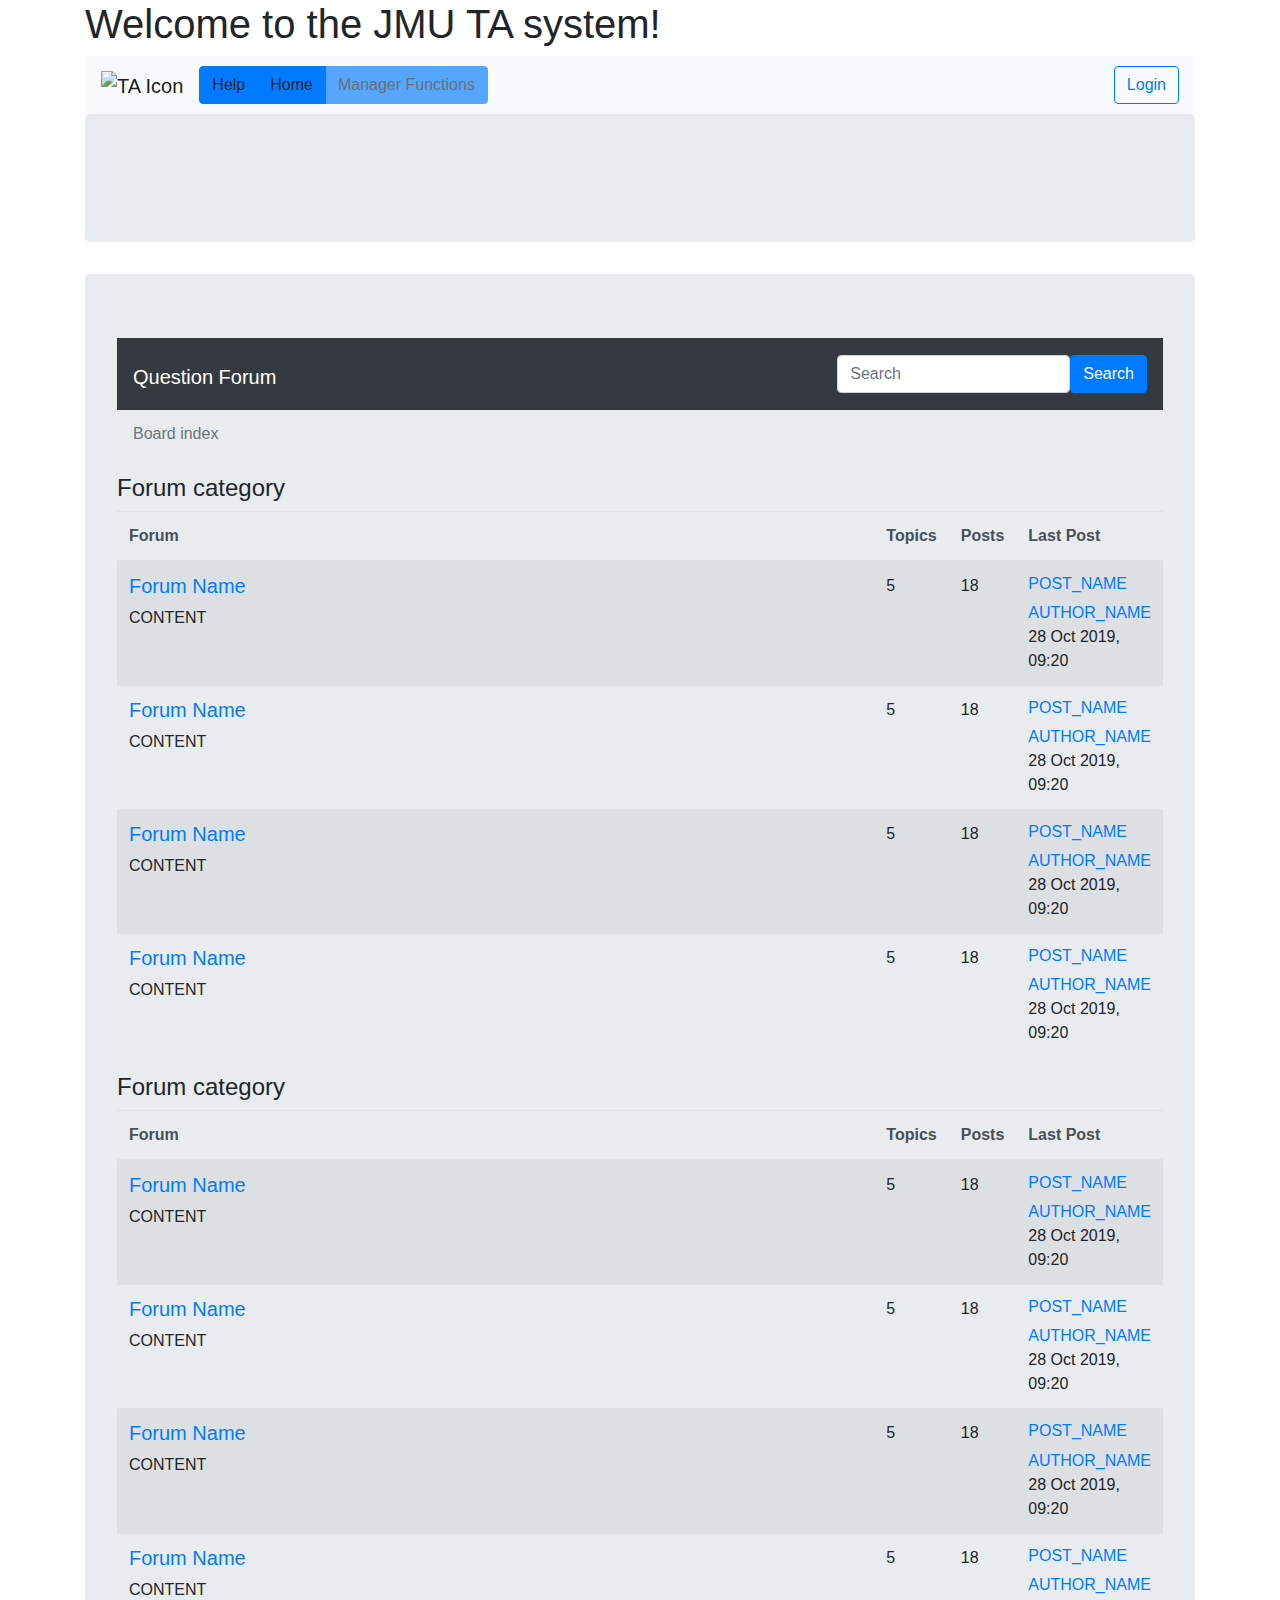
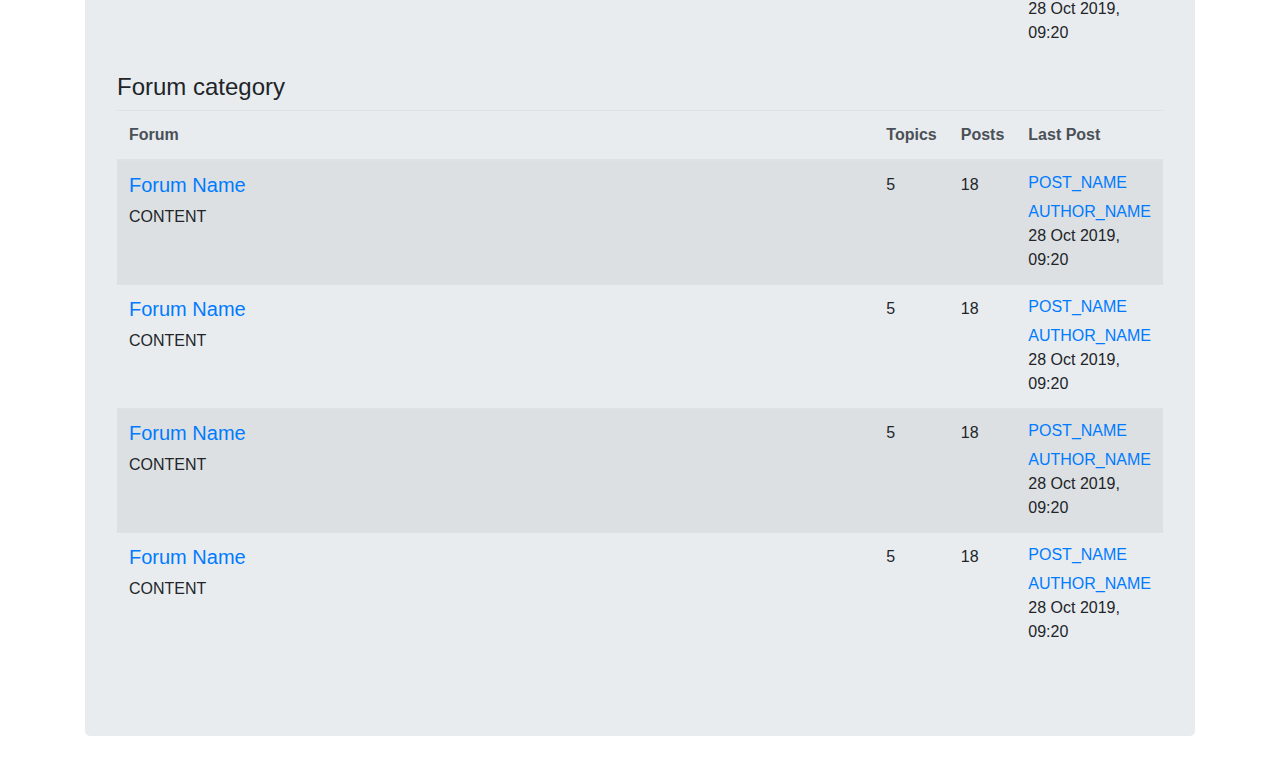
==== html/index.html @ aeba828c "fleshed out forum and threw in help/login modals" ====
<!-- This webpaqge has been created through the efforts of Charlie Hines,
Taylour Davis, Rob Verdisco, and Geoffrey Wright for James Madison University's
CS 347 Full-Stack Web Development 0001, FA19, Dr. Stewart.

Special Notes:
This page has been developed with the use of bootstrap. The primary factor in
this decision was adherence to mobile-first development responsiveness.
However, bootstrap also allows for uniformaty of style and standard as well
as recently added ARIA accessability features.-->
<!doctype html>
<html lang="en">
  <head>
    <!-- Required meta tags -->
    <meta charset="utf-8">
    <!-- Tells internet explorer to use latest rendering engine -->
    <meta http-equiv="X-UA-Compatable" content="IE=edge">
    <meta name="viewport" content="width=device-width, initial-scale=1, shrink-to-fit=no">

    <!-- Bootstrap CSS -->
    <link rel="stylesheet" href="https://stackpath.bootstrapcdn.com/bootstrap/4.3.1/css/bootstrap.min.css" integrity="sha384-ggOyR0iXCbMQv3Xipma34MD+dH/1fQ784/j6cY/iJTQUOhcWr7x9JvoRxT2MZw1T" crossorigin="anonymous">
    <link rel="stylesheet" type="text/css" href="../css/fullcalendar.css">

    <!-- ///Title Pending/// -->
    <title>TA Homepage</title>

  </head>
  <body>
    <!--Webpage body -->
    <div class="container">
      <!-- Page Header -->
      <div class="page-header">
        <h1>Welcome to the JMU TA system!</h1>
      </div>

      <!-- Page Navigation Bar-->
      <nav class="navbar navbar-expand-lg navbar-light bg-light">
        <a class="navbar-brand" href="#"><img src="../resources/TA_Iconx50px.png" alt="TA Icon"></a>
        <button class="navbar-toggler" type="button" data-toggle="collapse" data-target="#navbarSupportedContent" aria-controls="navbarSupportedContent" aria-expanded="false" aria-label="Toggle navigation">
          <span class="navbar-toggler-icon"></span>
        </button>
      
        <div class="collapse navbar-collapse" id="navbarSupportedContent">
          <ul class="navbar-nav mr-auto">
            <li class="nav-item">
              <div class="btn-group" role="group" aria-label="navigation button group">
                  <a role="help button" type="button" class="btn btn-primary" data-toggle="modal" data-target="#helpModal">Help</a>
                  <a role="home button" type="button" class="btn btn-primary">Home</a>
                  <a role="manager button" type="button" class="btn btn-primary disabled">Manager Functions</a>
              </div>
            </li>
          </ul>
          <button class="btn btn-outline-primary my-2 my-sm-0" type="login"><a href="#" data-toggle="modal" data-target="#loginModal">Login</a></button>
        </div>
      </nav>

      <!-- Calendar section -->
      <div class="jumbotron">
        <div id="calendar-container">
          <div id="calendar-header">
            <span id="calendar-month-year"></span>
          </div>
          <div id="calendar-dates"></div>
        </div>
      </div>

      <!-- Forum section -->
      <div class="jumbotron">
        <!-- nav search bar -->
        <nav class="navbar navbar-dark bg-dark">
          <h1><a href="#" class="navbar-brand">Question Forum</a></h1>
          <form class="form-inline">
            <input type="text" class="form-control" placeholder="Search">
            <button type="submit" class="btn btn-primary">Search</button>
          </form>
        </nav>
        <nav class="breadcrumb">
          <span class="breadcrumb-item active">Board index</span>
        </nav>
        <!-- The entire section below would be representative of a
        forum topic category and all related posts. Imprementation of
        this paradigm server-side is left TBD -->
        <h2 class="h4">Forum category</h2>
        <table class="table table-striped table-responsive">
          <thead class="thead-light">
            <tr>
              <th class="col">Forum</th>
              <th class="col">Topics</th>
              <th class="col">Posts</th>
              <th class="col">Last Post</th>
            </tr>
          </thead>
          <tbody>
            <!-- Example first row -->
            <tr>
              <td>
                <h3 class="h5"><a href="#">Forum Name</a></h3>
                <p>CONTENT</p>
              </td>
              <td>
                <div>5</div>
              </td>
              <td>
                <div>18</div>
              </td>
              <td>
                <h4 class="h6"><a href="#">POST_NAME</a></h4>
                <div><a href="#">AUTHOR_NAME</a></div>
                <div>28 Oct 2019, 09:20</div>
              </td>
            </tr>
            <!-- Example second row -->
            <tr>
                <td>
                  <h3 class="h5"><a href="#">Forum Name</a></h3>
                  <p>CONTENT</p>
                </td>
                <td>
                  <div>5</div>
                </td>
                <td>
                  <div>18</div>
                </td>
                <td>
                  <h4 class="h6"><a href="#">POST_NAME</a></h4>
                  <div><a href="#">AUTHOR_NAME</a></div>
                  <div>28 Oct 2019, 09:20</div>
                </td>
              </tr>
            <!-- Example third row -->
            <tr>
                <td>
                  <h3 class="h5"><a href="#">Forum Name</a></h3>
                  <p>CONTENT</p>
                </td>
                <td>
                  <div>5</div>
                </td>
                <td>
                  <div>18</div>
                </td>
                <td>
                  <h4 class="h6"><a href="#">POST_NAME</a></h4>
                  <div><a href="#">AUTHOR_NAME</a></div>
                  <div>28 Oct 2019, 09:20</div>
                </td>
              </tr>
            <!-- Example fourth row -->
            <tr>
                <td>
                  <h3 class="h5"><a href="#">Forum Name</a></h3>
                  <p>CONTENT</p>
                </td>
                <td>
                  <div>5</div>
                </td>
                <td>
                  <div>18</div>
                </td>
                <td>
                  <h4 class="h6"><a href="#">POST_NAME</a></h4>
                  <div><a href="#">AUTHOR_NAME</a></div>
                  <div>28 Oct 2019, 09:20</div>
                </td>
              </tr>
          </tbody>
        </table>

        <!-- Another forum category -->
        <h2 class="h4">Forum category</h2>
        <table class="table table-striped table-responsive">
          <thead class="thead-light">
            <tr>
              <th class="col">Forum</th>
              <th class="col">Topics</th>
              <th class="col">Posts</th>
              <th class="col">Last Post</th>
            </tr>
          </thead>
          <tbody>
            <!-- Example first row -->
            <tr>
              <td>
                <h3 class="h5"><a href="#">Forum Name</a></h3>
                <p>CONTENT</p>
              </td>
              <td>
                <div>5</div>
              </td>
              <td>
                <div>18</div>
              </td>
              <td>
                <h4 class="h6"><a href="#">POST_NAME</a></h4>
                <div><a href="#">AUTHOR_NAME</a></div>
                <div>28 Oct 2019, 09:20</div>
              </td>
            </tr>
            <!-- Example second row -->
            <tr>
                <td>
                  <h3 class="h5"><a href="#">Forum Name</a></h3>
                  <p>CONTENT</p>
                </td>
                <td>
                  <div>5</div>
                </td>
                <td>
                  <div>18</div>
                </td>
                <td>
                  <h4 class="h6"><a href="#">POST_NAME</a></h4>
                  <div><a href="#">AUTHOR_NAME</a></div>
                  <div>28 Oct 2019, 09:20</div>
                </td>
              </tr>
            <!-- Example third row -->
            <tr>
                <td>
                  <h3 class="h5"><a href="#">Forum Name</a></h3>
                  <p>CONTENT</p>
                </td>
                <td>
                  <div>5</div>
                </td>
                <td>
                  <div>18</div>
                </td>
                <td>
                  <h4 class="h6"><a href="#">POST_NAME</a></h4>
                  <div><a href="#">AUTHOR_NAME</a></div>
                  <div>28 Oct 2019, 09:20</div>
                </td>
              </tr>
            <!-- Example fourth row -->
            <tr>
                <td>
                  <h3 class="h5"><a href="#">Forum Name</a></h3>
                  <p>CONTENT</p>
                </td>
                <td>
                  <div>5</div>
                </td>
                <td>
                  <div>18</div>
                </td>
                <td>
                  <h4 class="h6"><a href="#">POST_NAME</a></h4>
                  <div><a href="#">AUTHOR_NAME</a></div>
                  <div>28 Oct 2019, 09:20</div>
                </td>
              </tr>
          </tbody>
        </table>

        <!-- Another forum category -->
        <h2 class="h4">Forum category</h2>
        <table class="table table-striped table-responsive">
          <thead class="thead-light">
            <tr>
              <th class="col">Forum</th>
              <th class="col">Topics</th>
              <th class="col">Posts</th>
              <th class="col">Last Post</th>
            </tr>
          </thead>
          <tbody>
            <!-- Example first row -->
            <tr>
              <td>
                <h3 class="h5"><a href="#">Forum Name</a></h3>
                <p>CONTENT</p>
              </td>
              <td>
                <div>5</div>
              </td>
              <td>
                <div>18</div>
              </td>
              <td>
                <h4 class="h6"><a href="#">POST_NAME</a></h4>
                <div><a href="#">AUTHOR_NAME</a></div>
                <div>28 Oct 2019, 09:20</div>
              </td>
            </tr>
            <!-- Example second row -->
            <tr>
                <td>
                  <h3 class="h5"><a href="#">Forum Name</a></h3>
                  <p>CONTENT</p>
                </td>
                <td>
                  <div>5</div>
                </td>
                <td>
                  <div>18</div>
                </td>
                <td>
                  <h4 class="h6"><a href="#">POST_NAME</a></h4>
                  <div><a href="#">AUTHOR_NAME</a></div>
                  <div>28 Oct 2019, 09:20</div>
                </td>
              </tr>
            <!-- Example third row -->
            <tr>
                <td>
                  <h3 class="h5"><a href="#">Forum Name</a></h3>
                  <p>CONTENT</p>
                </td>
                <td>
                  <div>5</div>
                </td>
                <td>
                  <div>18</div>
                </td>
                <td>
                  <h4 class="h6"><a href="#">POST_NAME</a></h4>
                  <div><a href="#">AUTHOR_NAME</a></div>
                  <div>28 Oct 2019, 09:20</div>
                </td>
              </tr>
            <!-- Example fourth row -->
            <tr>
                <td>
                  <h3 class="h5"><a href="#">Forum Name</a></h3>
                  <p>CONTENT</p>
                </td>
                <td>
                  <div>5</div>
                </td>
                <td>
                  <div>18</div>
                </td>
                <td>
                  <h4 class="h6"><a href="#">POST_NAME</a></h4>
                  <div><a href="#">AUTHOR_NAME</a></div>
                  <div>28 Oct 2019, 09:20</div>
                </td>
              </tr>
          </tbody>
        </table>

      </div>

      <!-- Login Modal -->
      <div class="modal fade" id="loginModal">
        <div class="modal-dialog">
          <div class="modal-content">
            <div class="modal-header">
              <h1>Login</h1>
            </div>
            <div class="modal-body">
              <form>
                  <div class="form-group">
                    <label for="exampleInputEmail1">Email address</label>
                    <input type="email" class="form-control" id="exampleInputEmail1" aria-describedby="emailHelp" placeholder="Enter email">
                    <small id="emailHelp" class="form-text text-muted">We'll never share your email with anyone else.</small>
                  </div>
                  <div class="form-group">
                    <label for="exampleInputPassword1">Password</label>
                    <input type="password" class="form-control" id="exampleInputPassword1" placeholder="Password">
                  </div>
                  <div class="form-group form-check">
                    <input type="checkbox" class="form-check-input" id="exampleCheck1">
                    <label class="form-check-label" for="exampleCheck1">Check me out</label>
                  </div>
                  <button type="submit" class="btn btn-primary">Submit</button>
                </form>
            </div>
            <div class="modal-footer">
              <button class="btn btn-default" value="Close" data-dismiss="modal">Close</button>
            </div>
          </div>
        </div>
      </div>
      <!-- Help Modal -->
      <div class="modal fade" id="helpModal">
          <div class="modal-dialog">
            <div class="modal-content">
              <div class="modal-header">
                <H1>Help</H1>
              </div>
              <div class="modal-body">
                <p>Need help? This nifty help pop-up will eventually contain
                  istructions on how to use the many features of this web app!
                  For now, this content is to be deternined so all that lies here
                  is dust and the hope of a built future. . .
                </p>
              </div>
              <div class="modal-footer"></div>
              <button class="btn btn-default" value="Close" data-dismiss="modal">Close</button>
            </div>
          </div>
      </div>

    </div>

    <!-- jQuery first, then Popper.js, then Bootstrap JS -->
    <script src="https://code.jquery.com/jquery-3.3.1.slim.min.js" integrity="sha384-q8i/X+965DzO0rT7abK41JStQIAqVgRVzpbzo5smXKp4YfRvH+8abtTE1Pi6jizo" crossorigin="anonymous"></script>
    <script src="https://cdnjs.cloudflare.com/ajax/libs/popper.js/1.14.7/umd/popper.min.js" integrity="sha384-UO2eT0CpHqdSJQ6hJty5KVphtPhzWj9WO1clHTMGa3JDZwrnQq4sF86dIHNDz0W1" crossorigin="anonymous"></script>
    <script src="https://stackpath.bootstrapcdn.com/bootstrap/4.3.1/js/bootstrap.min.js" integrity="sha384-JjSmVgyd0p3pXB1rRibZUAYoIIy6OrQ6VrjIEaFf/nJGzIxFDsf4x0xIM+B07jRM" crossorigin="anonymous"></script>
    <script src="../js/calendar.js"></script>
  </body>
</html>
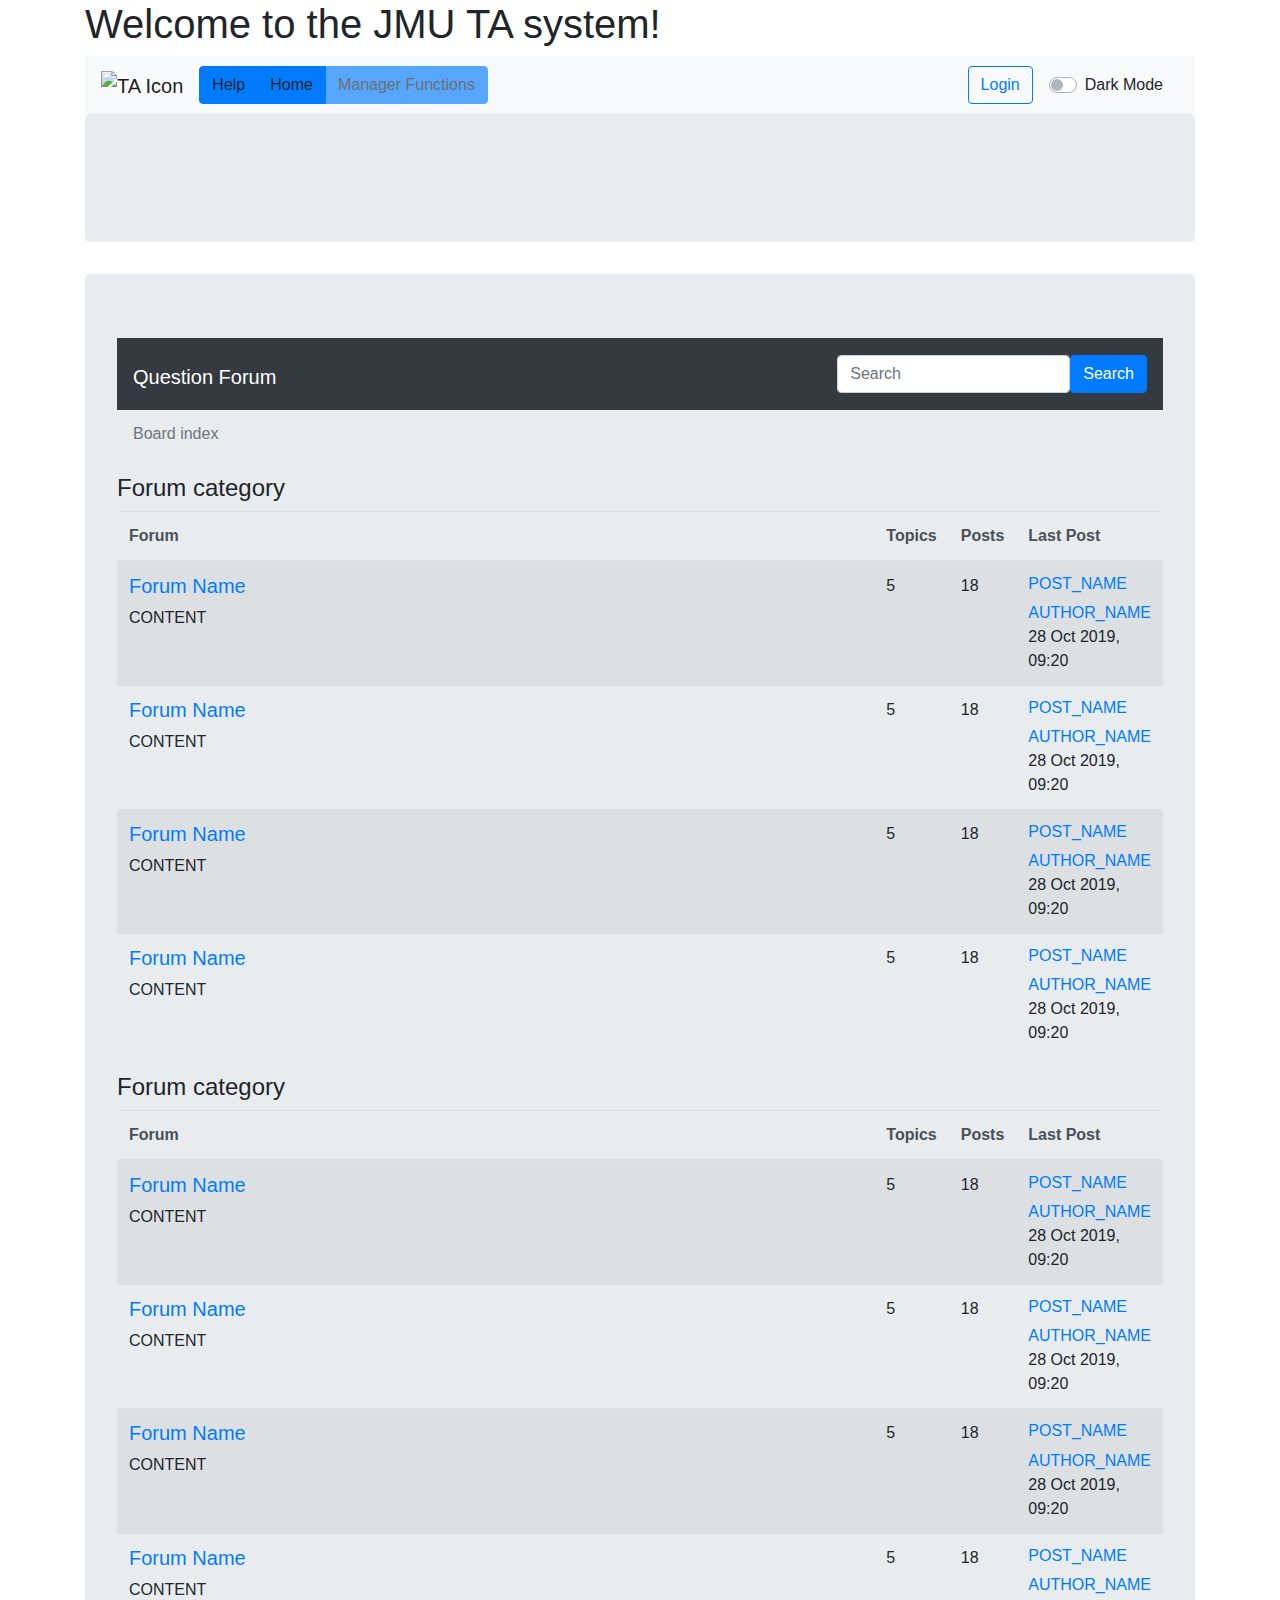
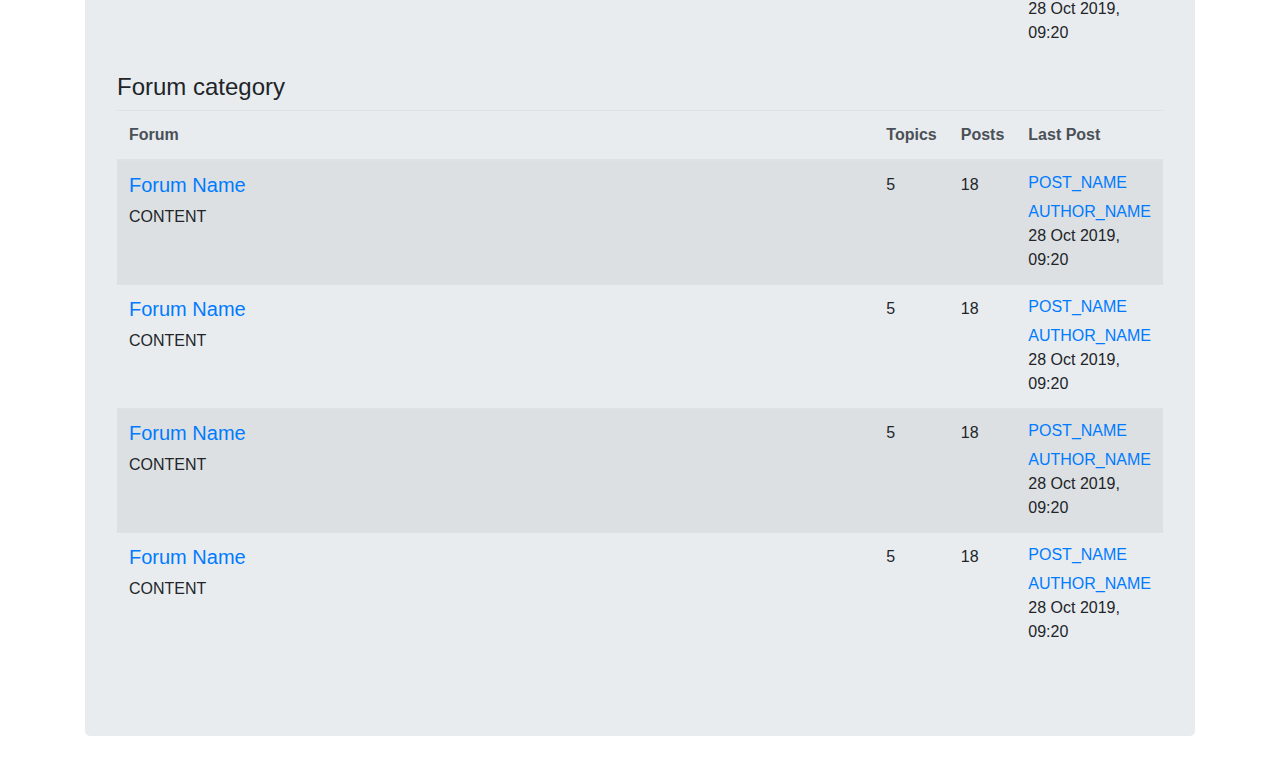
==== commit 1de7f7d5: "dark mode switching working and ready for incorperation" ====
--- a/html/index.html
+++ b/html/index.html
@@ -19,6 +19,7 @@
     <!-- Bootstrap CSS -->
     <link rel="stylesheet" href="https://stackpath.bootstrapcdn.com/bootstrap/4.3.1/css/bootstrap.min.css" integrity="sha384-ggOyR0iXCbMQv3Xipma34MD+dH/1fQ784/j6cY/iJTQUOhcWr7x9JvoRxT2MZw1T" crossorigin="anonymous">
     <link rel="stylesheet" type="text/css" href="../css/fullcalendar.css">
+    <link rel="stylesheet" type="text/css" href="../css/dark-mode.css">
 
     <!-- ///Title Pending/// -->
     <title>TA Homepage</title>
@@ -46,10 +47,18 @@
                   <a role="help button" type="button" class="btn btn-primary" data-toggle="modal" data-target="#helpModal">Help</a>
                   <a role="home button" type="button" class="btn btn-primary">Home</a>
                   <a role="manager button" type="button" class="btn btn-primary disabled">Manager Functions</a>
+                  <!-- Below no longer needed -->
+                  <!-- <a id="theme_button" role="theme button" type="button" class="btn btn-primary">Give me Dark Mode</a> -->
               </div>
             </li>
           </ul>
           <button class="btn btn-outline-primary my-2 my-sm-0" type="login"><a href="#" data-toggle="modal" data-target="#loginModal">Login</a></button>
+          <div class="nav-link">
+            <div class="custom-control custom-switch">
+              <input type="checkbox" class="custom-control-input" id="darkSwitch">
+              <label class="custom-control-label" for="darkSwitch">Dark Mode</label>
+            </div>
+          </div>
         </div>
       </nav>
 
@@ -363,10 +372,10 @@
                     <input type="checkbox" class="form-check-input" id="exampleCheck1">
                     <label class="form-check-label" for="exampleCheck1">Check me out</label>
                   </div>
-                  <button type="submit" class="btn btn-primary">Submit</button>
                 </form>
             </div>
             <div class="modal-footer">
+                <button type="submit" class="btn btn-primary">Submit</button>
               <button class="btn btn-default" value="Close" data-dismiss="modal">Close</button>
             </div>
           </div>
@@ -399,5 +408,6 @@
     <script src="https://cdnjs.cloudflare.com/ajax/libs/popper.js/1.14.7/umd/popper.min.js" integrity="sha384-UO2eT0CpHqdSJQ6hJty5KVphtPhzWj9WO1clHTMGa3JDZwrnQq4sF86dIHNDz0W1" crossorigin="anonymous"></script>
     <script src="https://stackpath.bootstrapcdn.com/bootstrap/4.3.1/js/bootstrap.min.js" integrity="sha384-JjSmVgyd0p3pXB1rRibZUAYoIIy6OrQ6VrjIEaFf/nJGzIxFDsf4x0xIM+B07jRM" crossorigin="anonymous"></script>
     <script src="../js/calendar.js"></script>
+    <script src="../js/dark-mode-switch.js"></script>
   </body>
 </html>--- a/css/dark-mode.css
+++ b/css/dark-mode.css
@@ -0,0 +1,38 @@
+[data-theme="dark"] {
+  background-color: #111 !important;
+  color: #eee;
+}
+
+[data-theme="dark"] .bg-light {
+  background-color: #333 !important;
+}
+
+[data-theme="dark"] .bg-white {
+  background-color: #000 !important;
+}
+
+[data-theme="dark"] .bg-black {
+  background-color: #eee !important;
+}
+
+[data-theme="dark"] .jumbotron {
+  background-color: #222;
+  color: #eee;
+}
+
+[data-theme="dark"] p {
+  color: #eee;
+}
+
+[data-theme="dark"] #calendar-container {
+  padding: 10px;
+  text-align: center;
+  border: 1px solid #000;
+  border-radius: 10px;
+  font-size: 16px;
+  font-family: Arial, Helvetica, sans-serif;
+  background-image: linear-gradient(#000, #333);
+  color: #eee;
+}
+
+/* TODO: FLESH OUT THE REST OF THE DARK MODE THEME*/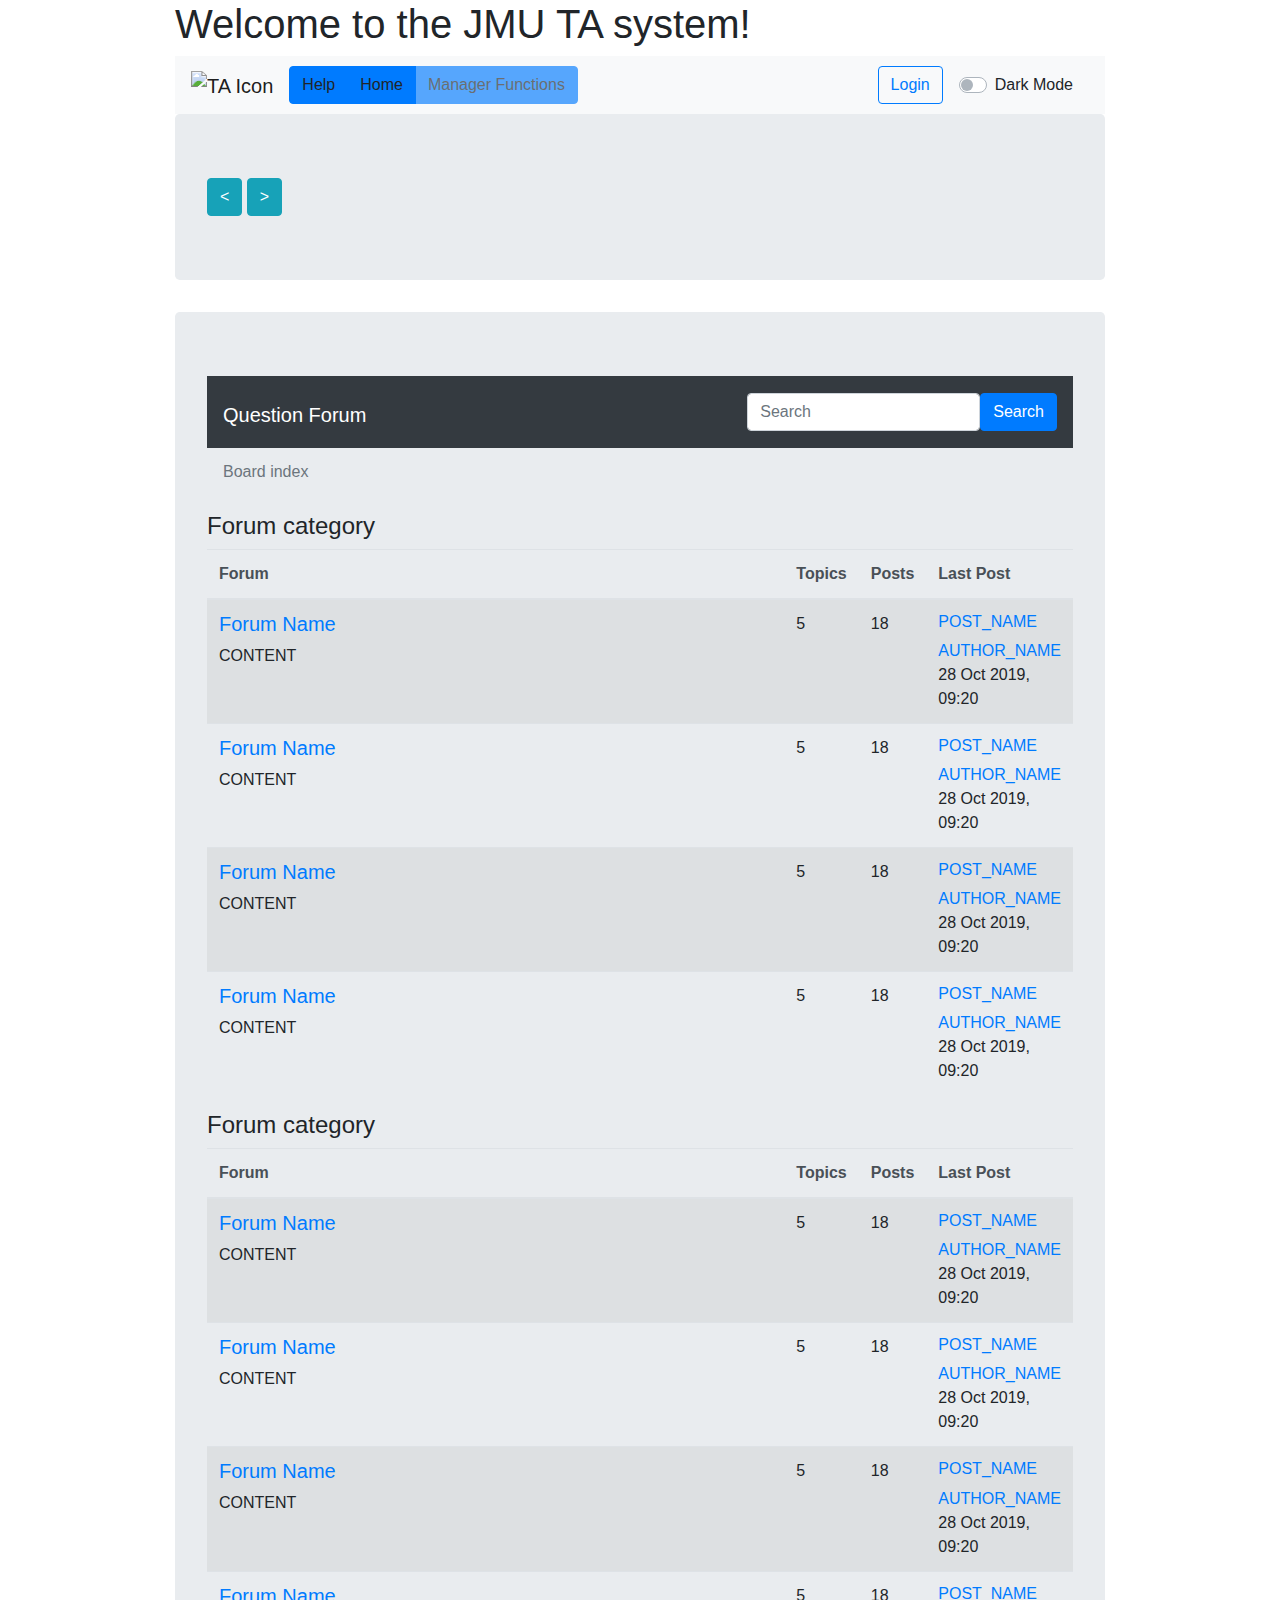
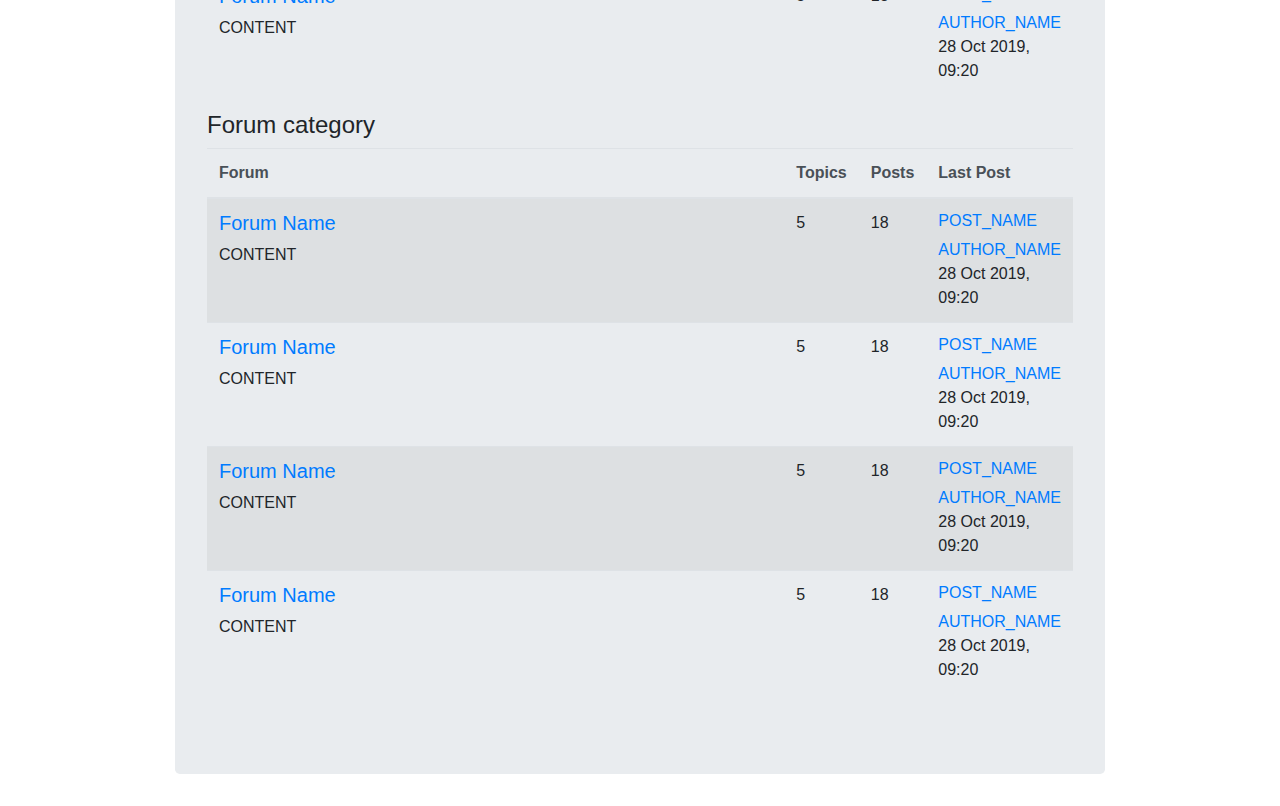
==== commit bbfeda8c: "dark mode integrated, CSS remains to be tweaked" ====
--- a/html/index.html
+++ b/html/index.html
@@ -27,7 +27,7 @@
   </head>
   <body>
     <!--Webpage body -->
-    <div class="container">
+    <div class="container col-md-9">
       <!-- Page Header -->
       <div class="page-header">
         <h1>Welcome to the JMU TA system!</h1>
@@ -47,8 +47,6 @@
                   <a role="help button" type="button" class="btn btn-primary" data-toggle="modal" data-target="#helpModal">Help</a>
                   <a role="home button" type="button" class="btn btn-primary">Home</a>
                   <a role="manager button" type="button" class="btn btn-primary disabled">Manager Functions</a>
-                  <!-- Below no longer needed -->
-                  <!-- <a id="theme_button" role="theme button" type="button" class="btn btn-primary">Give me Dark Mode</a> -->
               </div>
             </li>
           </ul>
@@ -66,9 +64,11 @@
       <div class="jumbotron">
         <div id="calendar-container">
           <div id="calendar-header">
+            <button class="btn btn-info" id="prevMonth">&lt;</button>
             <span id="calendar-month-year"></span>
+            <button class="btn btn-info" id="nextMonth">&gt;</button>
           </div>
-          <div id="calendar-dates"></div>
+          <div id="calendar-dates" class="col-sm-12"></div>
         </div>
       </div>
 
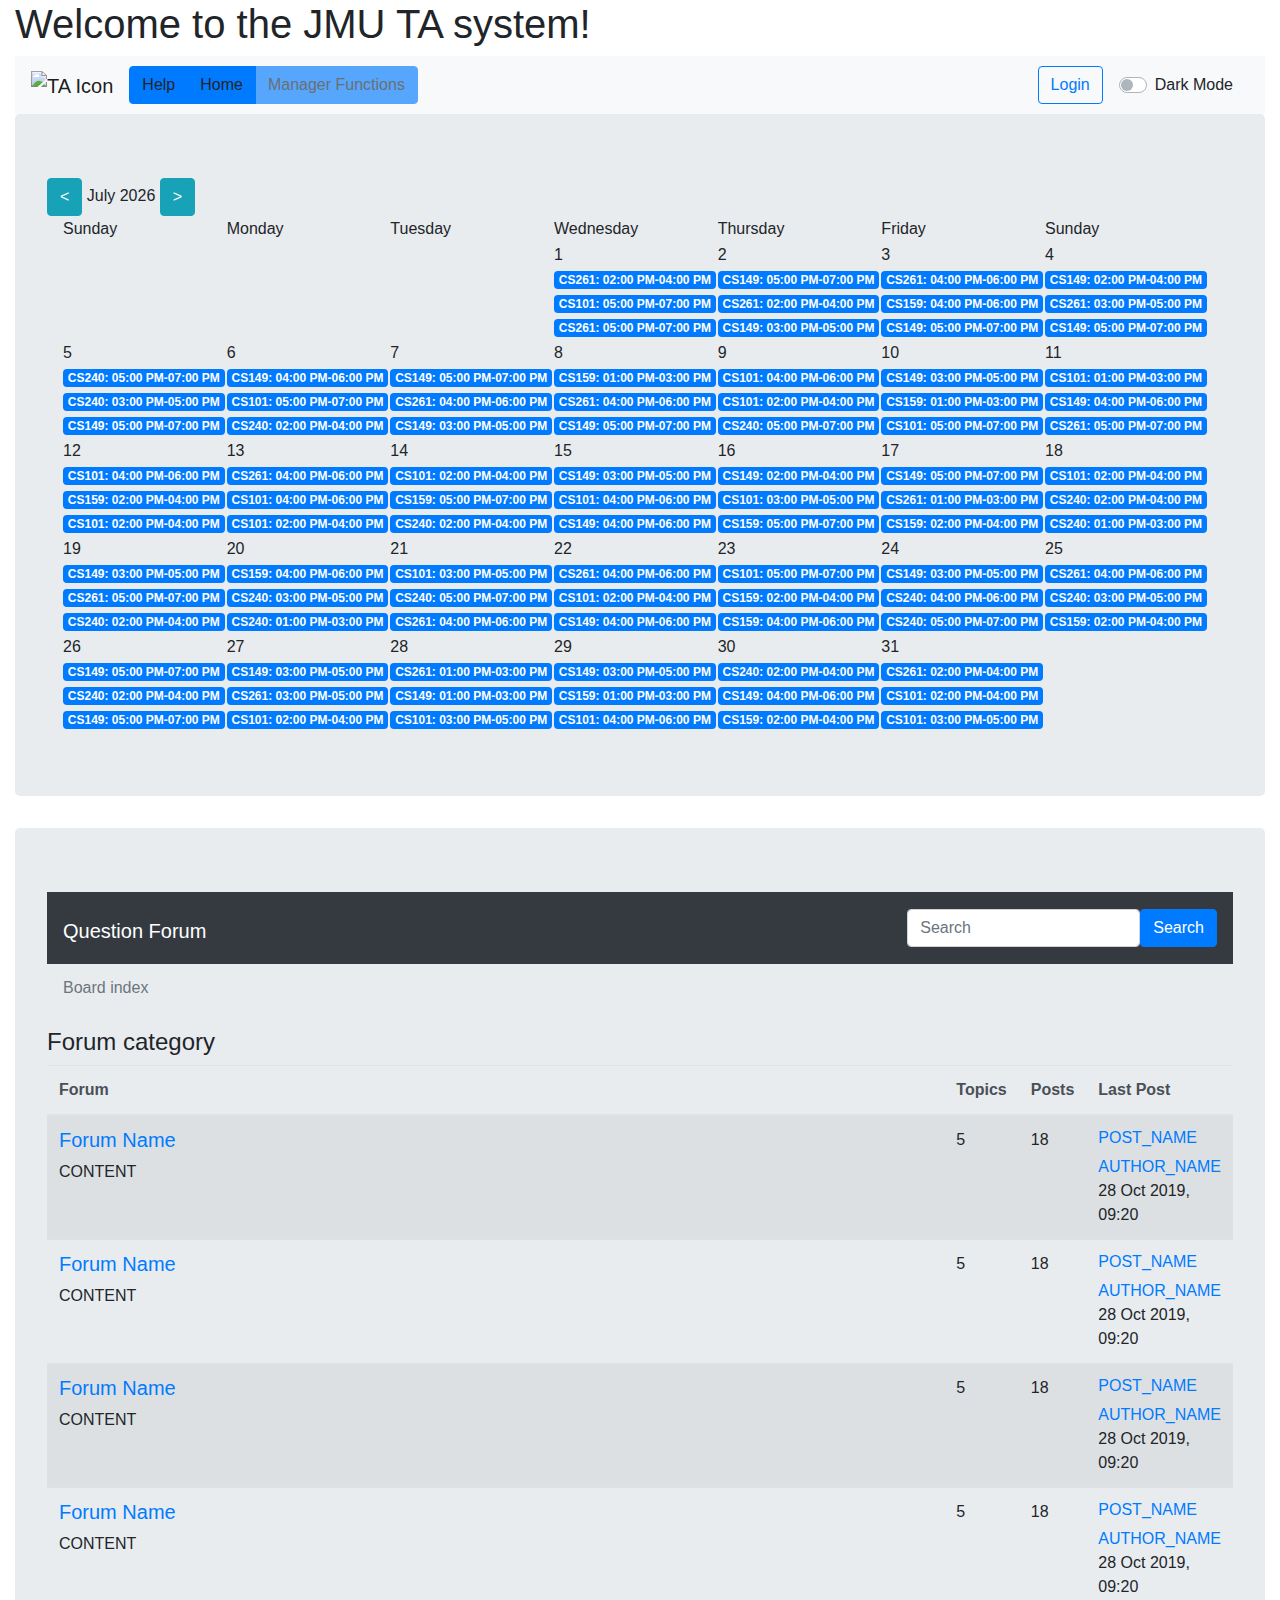
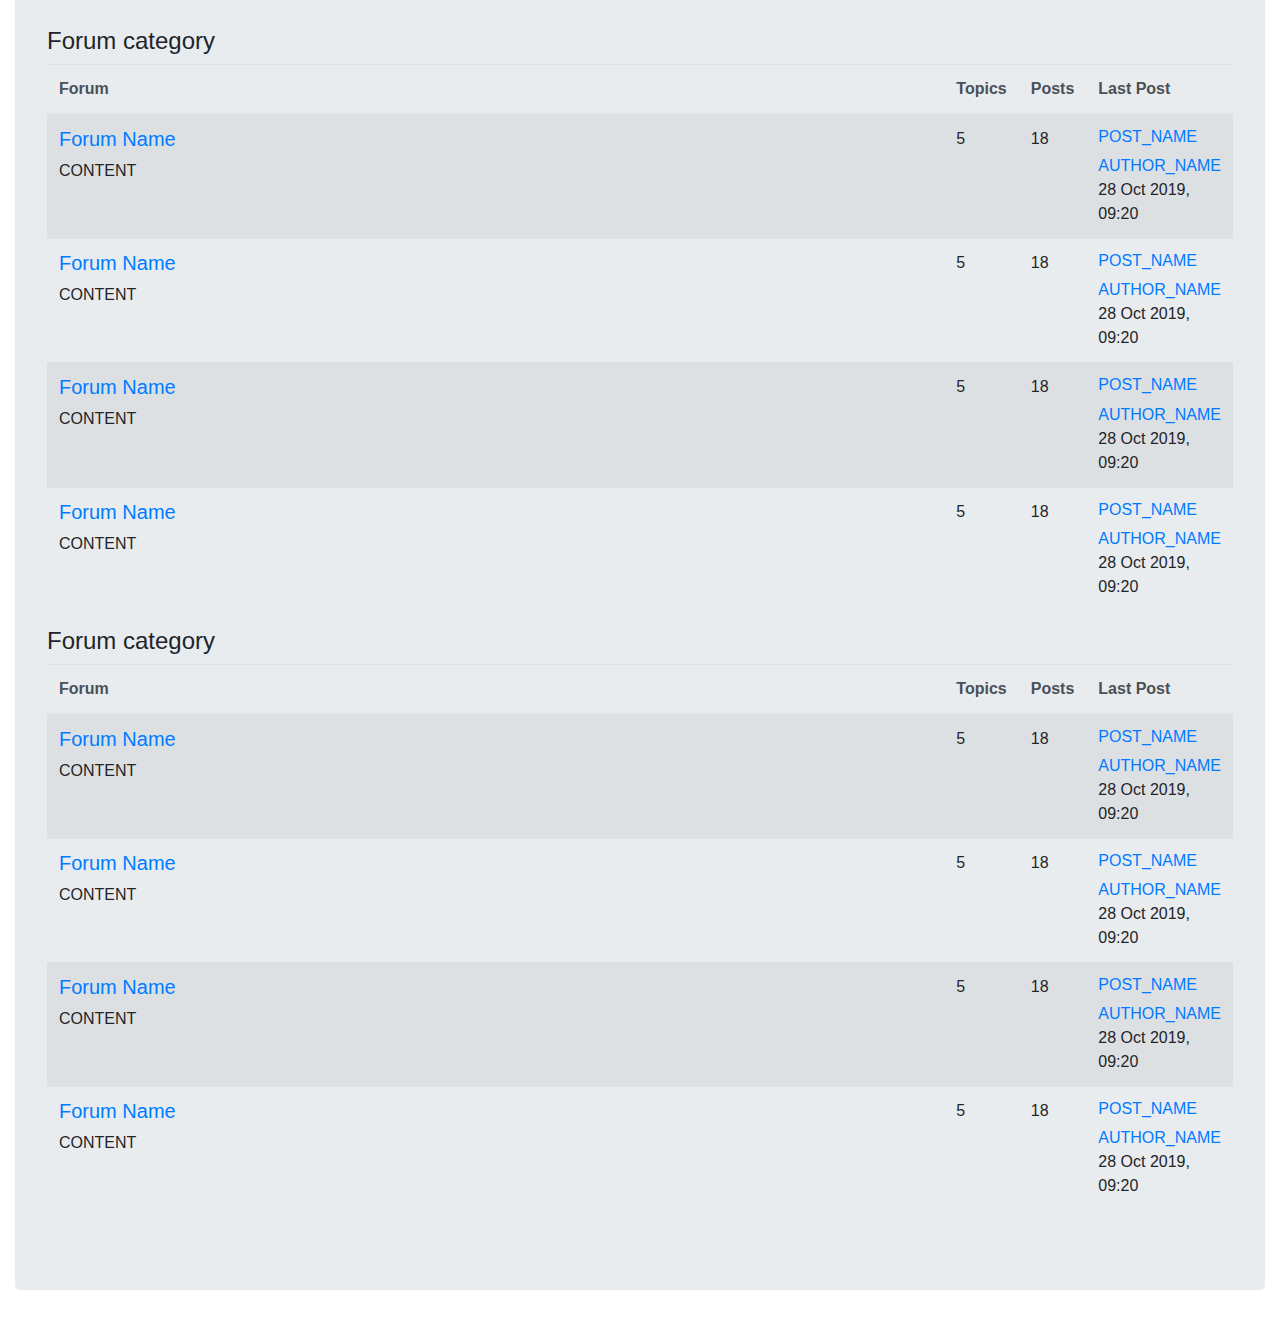
==== commit 86bafb38: "Show calendar modals" ====
--- a/html/index.html
+++ b/html/index.html
@@ -27,7 +27,7 @@
   </head>
   <body>
     <!--Webpage body -->
-    <div class="container col-md-9">
+    <div class="container-fluid">
       <!-- Page Header -->
       <div class="page-header">
         <h1>Welcome to the JMU TA system!</h1>
@@ -395,10 +395,25 @@
                   is dust and the hope of a built future. . .
                 </p>
               </div>
-              <div class="modal-footer"></div>
+              <div class="modal-footer">
+                  <button class="btn btn-default" value="Close" data-dismiss="modal">Close</button>
+              </div>
+            </div>
+          </div>
+      </div>
+      <!-- Shift Modal -->
+      <div class="modal fade" id="shiftModal">
+        <div class="modal-dialog">
+          <div class="modal-content">
+            <div class="modal-header">
+              <h1 id="shiftModal-date"></h1>
+            </div>
+            <div class="modal-body" id="shiftModal-list"></div>
+            <div class="modal-footer">
               <button class="btn btn-default" value="Close" data-dismiss="modal">Close</button>
             </div>
           </div>
+        </div>
       </div>
 
     </div>
--- a/css/dark-mode.css
+++ b/css/dark-mode.css
@@ -35,4 +35,75 @@
   color: #eee;
 }
 
-/* TODO: FLESH OUT THE REST OF THE DARK MODE THEME*/+[data-theme="dark"] .calendar td {
+  width: calc(100%/7);
+  height: 120px;
+  border: 1px solid #eee;
+  text-align: left;
+  vertical-align: top;
+  padding: 5px;
+}
+
+[data-theme="dark"] .form-control {
+  background-color: #485051;
+  border-color:#007bff;
+}
+
+[data-theme="dark"] .form-control::-moz-focus-inner {
+  border: 25px ridge #007bff;
+}
+
+[data-theme="dark"] .form-control::-webkit-input-placeholder { color: #eee; }  /* WebKit, Blink, Edge */
+[data-theme="dark"] .form-control:-moz-placeholder { color: #eee; }  /* Mozilla Firefox 4 to 18 */
+[data-theme="dark"] .form-control::-moz-placeholder { color: #eee; }  /* Mozilla Firefox 19+ */
+[data-theme="dark"] .form-control:-ms-input-placeholder { color: #eee; }  /* Internet Explorer 10-11 */
+[data-theme="dark"] .form-control::-ms-input-placeholder { color: #eee; }  /* Microsoft Edge */
+
+[data-theme="dark"] .breadcrumb {
+  background-color: #485051;
+}
+
+[data-theme="dark"] .breadcrumb-item {
+  color: #eee;
+}
+
+[data-theme="dark"] .table-striped>thead>tr>th {
+  color: #eee;
+  background-color: #333;
+}
+
+[data-theme="dark"] .table-striped>tbody>tr:nth-child(odd)>td, 
+.table-striped>tbody>tr:nth-child(odd)>th {
+   background-color: #485051;
+}
+
+[data-theme="dark"] div {
+  color: #eee;
+}
+
+[data-theme="dark"] .modal-header {
+  color: #eee;
+  background-color: #333;
+}
+
+[data-theme="dark"] .modal-body {
+  color: #eee;
+  background-color: #222;
+}
+
+[data-theme="dark"] .modal-footer {
+  color: #eee;
+  background-color: #333;
+}
+
+[data-theme="dark"] .btn-default {
+  color: #eee;
+}
+
+[data-theme="dark"] .text-muted {
+  color: #007bff !important;
+}
+
+[data-theme="dark"] .list-group-item {
+  background-color: #333;
+}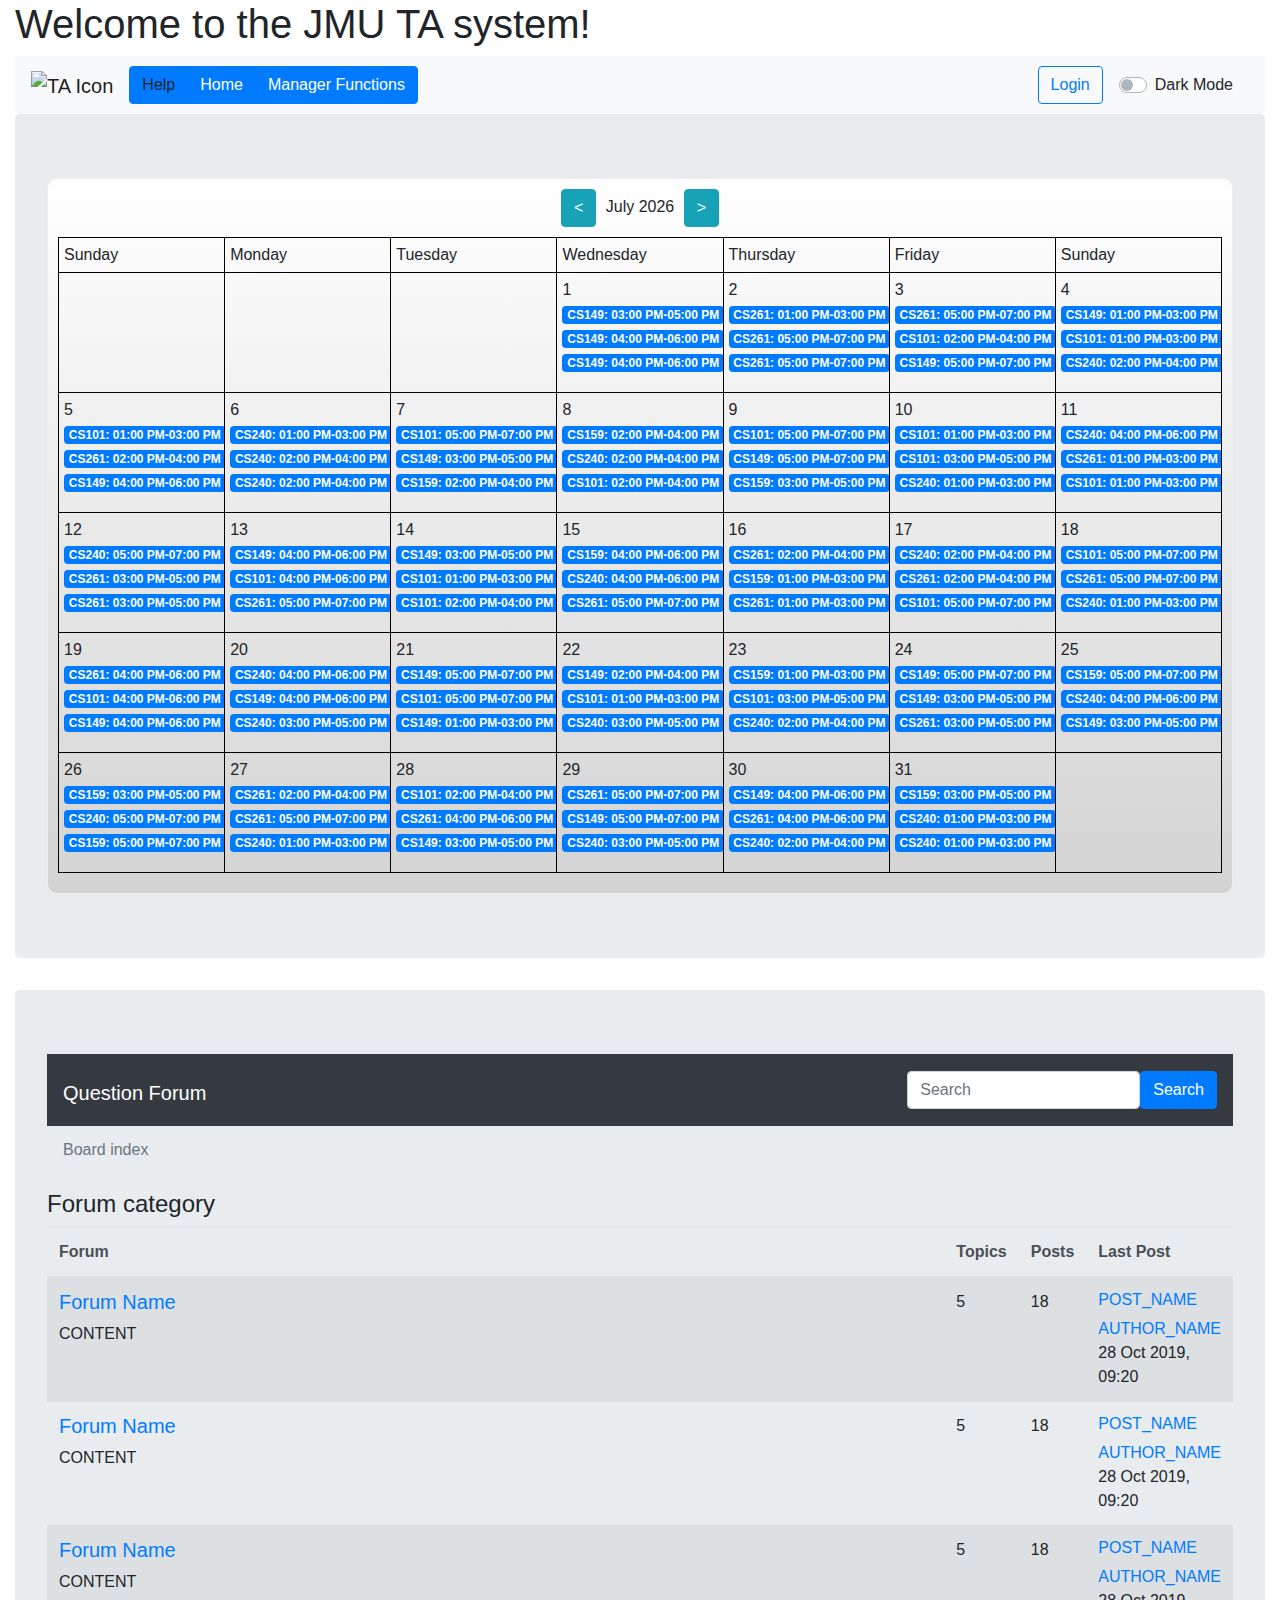
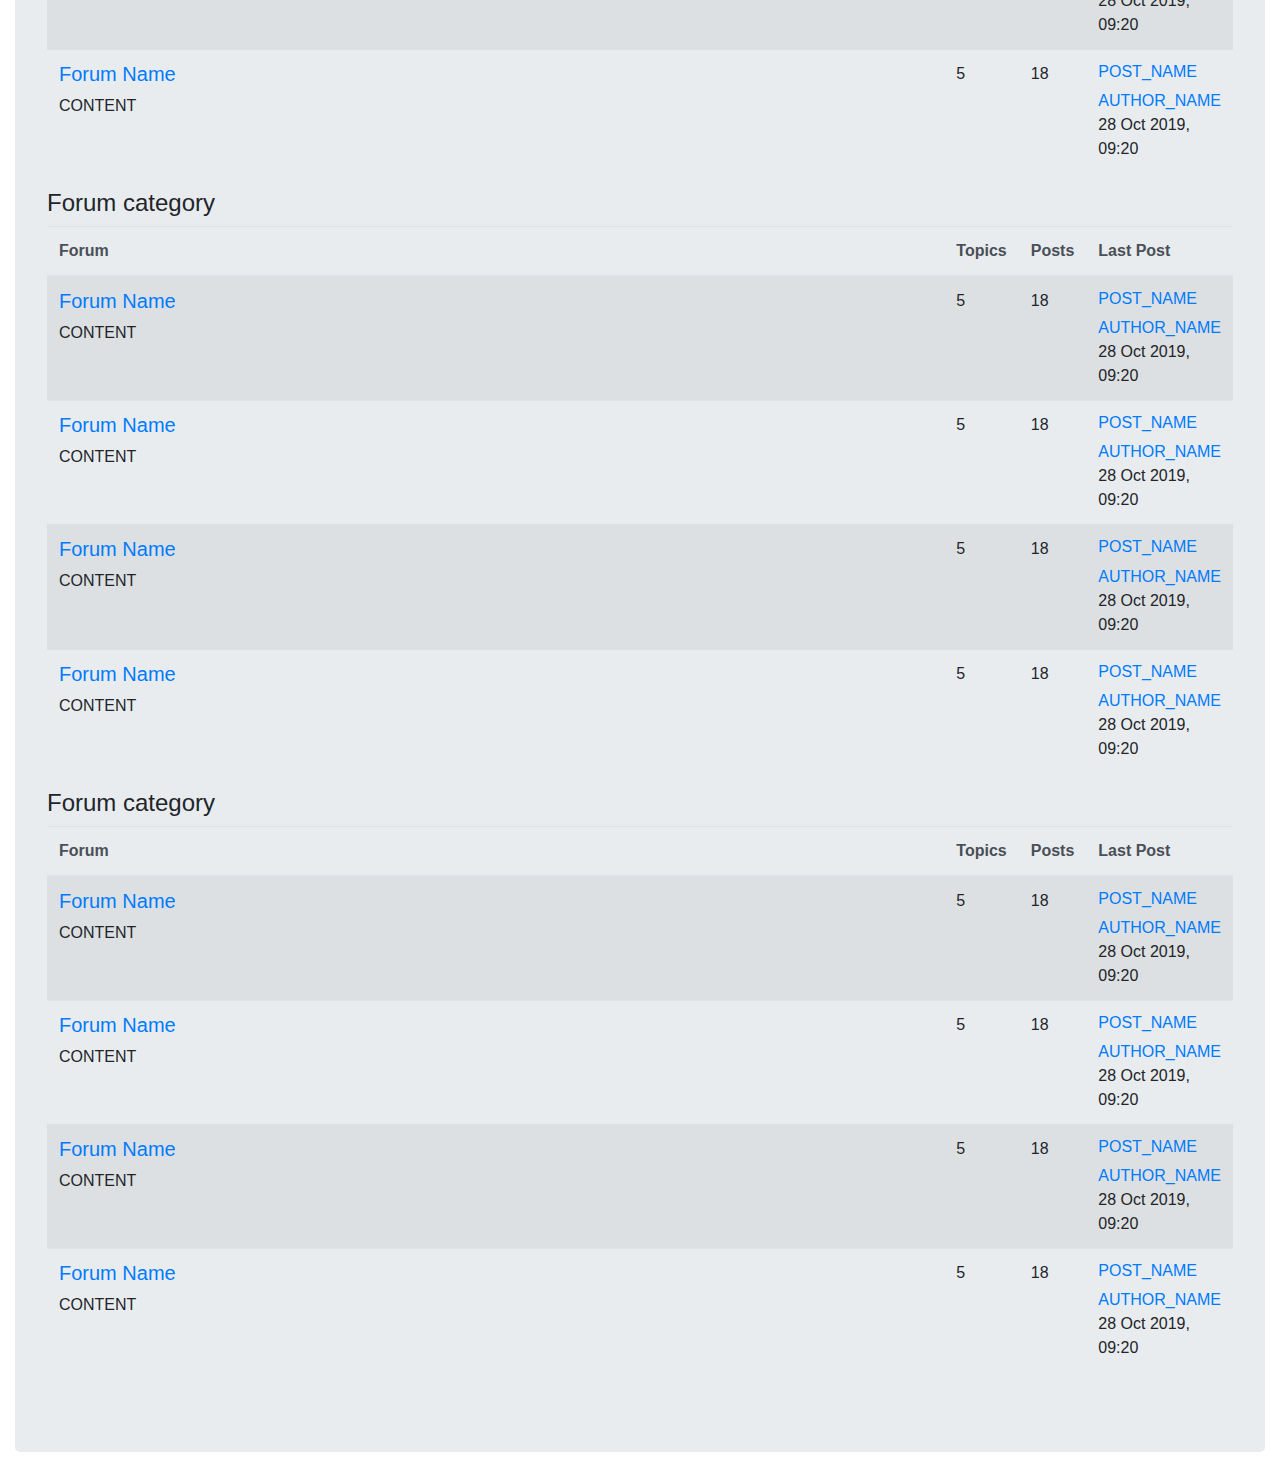
==== commit d14ffcca: "The taskbar links now work" ====
--- a/html/index.html
+++ b/html/index.html
@@ -45,8 +45,8 @@
             <li class="nav-item">
               <div class="btn-group" role="group" aria-label="navigation button group">
                   <a role="help button" type="button" class="btn btn-primary" data-toggle="modal" data-target="#helpModal">Help</a>
-                  <a role="home button" type="button" class="btn btn-primary">Home</a>
-                  <a role="manager button" type="button" class="btn btn-primary disabled">Manager Functions</a>
+                  <a href="index.html" role="home button" type="button" class="btn btn-primary">Home</a>
+                  <a href="manager.html" role="manager button" type="button" class="btn btn-primary">Manager Functions</a>
               </div>
             </li>
           </ul>
--- a/css/fullcalendar.css
+++ b/css/fullcalendar.css
@@ -0,0 +1,43 @@
+/* 
+*  Some CSS by Geoffrey Wright.
+*  Some base-line styling for the calendar to make it look alright.
+*  Free to later modification.
+*/
+
+#calendar-container {
+    padding: 10px;
+    text-align: center;
+    border: 1px solid #eee;
+    border-radius: 10px;
+    font-size: 16px;
+    font-family: Arial, Helvetica, sans-serif;
+    background-image: linear-gradient(#fff, #d3d3d3);
+}
+
+#calendar-container>div {
+    padding: 0;
+    margin-bottom: 10px;
+}
+
+#calendar-month-year {
+    margin: 5px;
+}
+
+.calendar {
+    width: 100%;
+    table-layout: fixed;
+}
+
+.calendar tr:first-child td {
+    height: 12px;
+}
+
+.calendar td {
+    width: calc(100%/7);
+    height: 120px;
+    border: 1px solid black;
+    text-align: left;
+    vertical-align: top;
+    padding: 5px;
+    overflow: hidden;
+}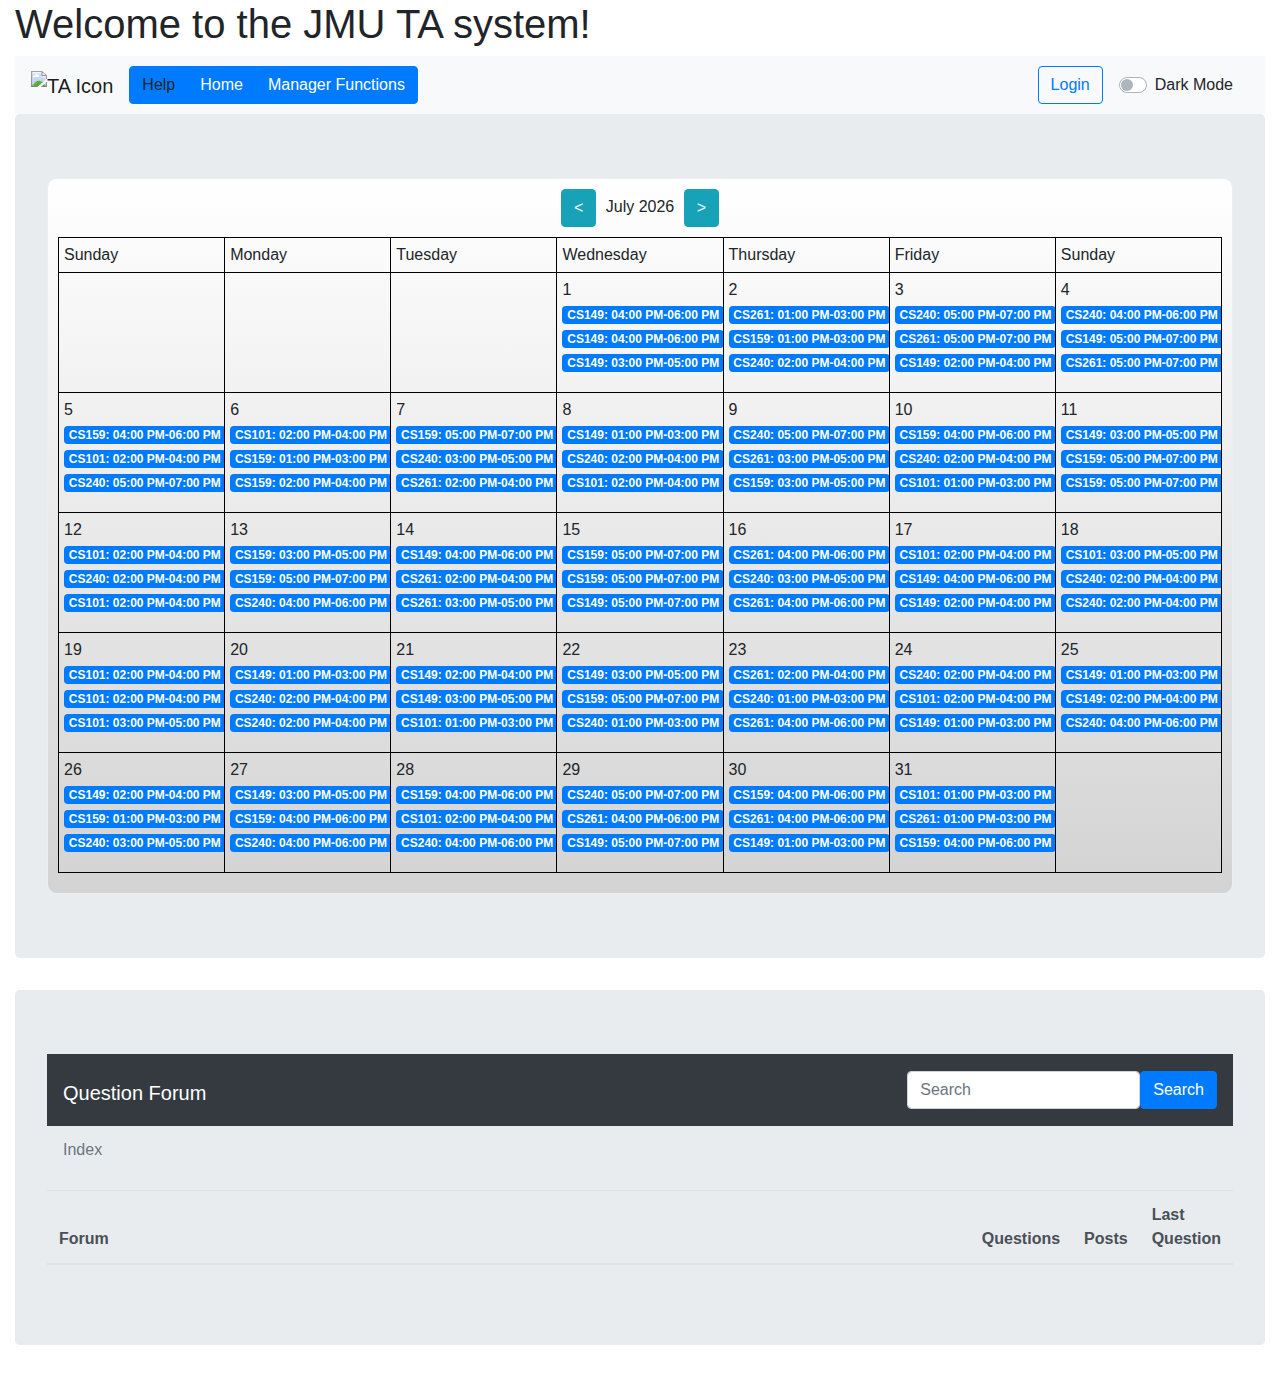
==== commit 572778fc: "Able to generate a forum "index" from server information." ====
--- a/html/index.html
+++ b/html/index.html
@@ -83,271 +83,196 @@
           </form>
         </nav>
         <nav class="breadcrumb">
-          <span class="breadcrumb-item active">Board index</span>
+          <span class="breadcrumb-item active">Index</span>
         </nav>
-        <!-- The entire section below would be representative of a
-        forum topic category and all related posts. Imprementation of
-        this paradigm server-side is left TBD -->
-        <h2 class="h4">Forum category</h2>
+        <!-- The section below will begin the dynamic generation
+        and management of the question forum. -->
+        <!--/////////////////////////////////////////////////////////////////////////////////////////////////////////////////////////////////////////-->
+        <script>
+
+          /* Below was an attempt to stage activity and allow sequential load */
+
+          // const loadForumIndex = function () {
+          //   /* Load the classes to the forum */
+          //   fetch('../php/load_forum_classes.php').then((lFCResponse) => {
+          //       return lFCResponse.json()
+          //     }).then((jsonForums) => {
+          //       for (var i = 0; i < jsonForums.length; i++) {
+          //         /* create the forum links */
+          //         var classRow = document.createElement('tr')
+          //         var forumLink = document.createElement('td')
+          //         var classHeader = document.createElement('h3')
+          //         var classAnchor = document.createElement('a')
+          //         classAnchor.innerHTML = `${jsonForums[i].className}`
+          //         classAnchor.setAttribute('href', 'javascript:generateClassForum(class); return false;')
+          //         classHeader.setAttribute('class', 'h5')
+          //         classRow.setAttribute('id', `${jsonForums[i].forumID}`)
+          //         classHeader.appendChild(classAnchor)
+          //         forumLink.appendChild(classHeader)
+          //         classRow.appendChild(forumLink)
+          //         forum.appendChild(classRow)
+          //       }
+          //     }).then(
+          //       /* Load question numbar */
+          //       fetch('../php/get_question_num.php').then((lNQResponse) => {
+          //         return lNQResponse.json()
+          //       }).then((jsonNumQ) => {
+          //         for (var i = 0; i < jsonNumQ.length; i++) {
+          //           /* add number of questions */
+          //           var forum = document.getElementById(`${jsonNumQ[i].forumID}`)
+          //           var qNumTD = document.createElement('td')
+          //           var qNum = document.createElement('div')
+          //           qNum.innerHTML = `${jsonNumQ[i].numQuestions}`
+          //           qNumTD.appendChild(qNum)
+          //           forum.appendChild(qNumTD)
+          //         }
+          //       }).then(
+          //         /* load total posts */
+          //         fetch('../php/get_posts_num.php').then((lNPResponse) => {
+          //         return lNPResponse.json()
+          //         }).then((jsonNumP) => {
+          //           for (var i = 0; i < jsonNumP.length; i++) {
+          //             /* add number of posts */
+          //             var forum = document.getElementById(`${jsonNumP[i].forumID}`)
+          //             var pNumTD = document.createElement('td')
+          //             var pNum = document.createElement('div')
+          //             pNum.innerHTML = `${jsonNumP[i].numPosts}`
+          //             pNumTD.appendChild(pNum)
+          //             forum.appendChild(pNumTD)
+          //           }
+          //         }).then(
+          //           /* load last questions*/
+          //           fetch('../php/get_last_posts.php').then((lLPResponse) => {
+          //           return lLPResponse.json()
+          //           }).then((jsonLastP) => {
+          //             for (var i = 0; i < jsonLastP.length; i++) {
+          //               /* add most recent question */
+          //               var forum = document.getElementById(`${jsonLastP[i].forumID}`)
+          //               var lastPostTD = document.createElement('td')
+          //               var post = document.createElement('h4')
+          //               var name = document.createElement('div')
+          //               var time = document.createElement('div')
+          //               post.setAttribute('class', 'h6')
+          //               post.innerHTML = `${jsonLastP[i].details}`
+          //               name.innerHTML = `${jsonLastP[i].author}`
+          //               time.innerHTML = `${jsonLastP[i].asked}`
+          //               lastPostTD.appendChild(post)
+          //               lastPostTD.appendChild(name)
+          //               lastPostTD.appendChild(time)
+          //               forum.appendChild(lastPostTD)
+          //             }
+          //           }).catch(error => {
+          //           console.error(error)
+          //           })
+          //         ).catch(error => {
+          //         console.error(error)
+          //         })
+          //       ).catch(error => {
+          //         console.error(error)
+          //       })
+          //     ).catch(error => {
+          //       console.error(error)
+          //   })
+          // }
+
+          /* The below works, but multiple refreshes may be needed as races can occur
+          and procedures must be sequentially done. */
+
+          /* Loads class forum links from the server */
+          const loadForumClasses = async () => {
+            console.log("load forum classes")
+            const lFCResponse = await fetch('../php/load_forum_classes.php')
+            const jsonForums = await lFCResponse.json()
+            var forum = document.getElementById('forum_body')
+            for (var i = 0; i < jsonForums.length; i++) {
+              /* create the forum links */
+              var classRow = document.createElement('tr')
+              var forumLink = document.createElement('td')
+              var classHeader = document.createElement('h3')
+              var classAnchor = document.createElement('a')
+              classAnchor.innerHTML = `${jsonForums[i].className}`
+              classAnchor.setAttribute('href', 'javascript:generateClassForum(class); return false;')
+              classHeader.setAttribute('class', 'h5')
+              classRow.setAttribute('id', `${jsonForums[i].forumID}`)
+              classHeader.appendChild(classAnchor)
+              forumLink.appendChild(classHeader)
+              classRow.appendChild(forumLink)
+              forum.appendChild(classRow)
+            }
+          }
+
+          const loadNumQuestions = async () => {
+            console.log("load num questions")
+            const lNQResponse = await fetch('../php/get_question_num.php')
+            const jsonNumQ = await lNQResponse.json()
+            for (var i = 0; i < jsonNumQ.length; i++) {
+              /* add number of questions */
+              var forum = document.getElementById(`${jsonNumQ[i].forumID}`)
+              var qNumTD = document.createElement('td')
+              var qNum = document.createElement('div')
+              qNum.innerHTML = `${jsonNumQ[i].numQuestions}`
+              qNumTD.appendChild(qNum)
+              forum.appendChild(qNumTD)
+            }
+          }
+
+          const loadNumPosts = async () => {
+            console.log("load num posts")
+            const lNPResponse = await fetch('../php/get_posts_num.php')
+            const jsonNumP = await lNPResponse.json()
+            for (var i = 0; i < jsonNumP.length; i++) {
+              /* add number of posts */
+              var forum = document.getElementById(`${jsonNumP[i].forumID}`)
+              var pNumTD = document.createElement('td')
+              var pNum = document.createElement('div')
+              pNum.innerHTML = `${jsonNumP[i].numPosts}`
+              pNumTD.appendChild(pNum)
+              forum.appendChild(pNumTD)
+            }
+          }
+
+          const loadLastPosts = async () => {
+            console.log("load num posts")
+            const lLPResponse = await fetch('../php/get_last_posts.php')
+            const jsonLastP = await lLPResponse.json()
+            for (var i = 0; i < jsonLastP.length; i++) {
+              /* add most recent question */
+              var forum = document.getElementById(`${jsonLastP[i].forumID}`)
+              var lastPostTD = document.createElement('td')
+              var post = document.createElement('h4')
+              var name = document.createElement('div')
+              var time = document.createElement('div')
+              post.setAttribute('class', 'h6')
+              post.innerHTML = `${jsonLastP[i].details}`
+              name.innerHTML = `${jsonLastP[i].author}`
+              time.innerHTML = `${jsonLastP[i].asked}`
+              lastPostTD.appendChild(post)
+              lastPostTD.appendChild(name)
+              lastPostTD.appendChild(time)
+              forum.appendChild(lastPostTD)
+            }
+          }
+  
+          loadForumClasses() // 1
+          loadNumQuestions() // 2
+          loadNumPosts()     // 3
+          loadLastPosts()    // 4
+          // loadForumIndex()
+        </script>
+    
         <table class="table table-striped table-responsive">
           <thead class="thead-light">
-            <tr>
+              <tr>
               <th class="col">Forum</th>
-              <th class="col">Topics</th>
+              <th class="col">Questions</th>
               <th class="col">Posts</th>
-              <th class="col">Last Post</th>
-            </tr>
+              <th class="col">Last Question</th>
+              </tr>
           </thead>
-          <tbody>
-            <!-- Example first row -->
-            <tr>
-              <td>
-                <h3 class="h5"><a href="#">Forum Name</a></h3>
-                <p>CONTENT</p>
-              </td>
-              <td>
-                <div>5</div>
-              </td>
-              <td>
-                <div>18</div>
-              </td>
-              <td>
-                <h4 class="h6"><a href="#">POST_NAME</a></h4>
-                <div><a href="#">AUTHOR_NAME</a></div>
-                <div>28 Oct 2019, 09:20</div>
-              </td>
-            </tr>
-            <!-- Example second row -->
-            <tr>
-                <td>
-                  <h3 class="h5"><a href="#">Forum Name</a></h3>
-                  <p>CONTENT</p>
-                </td>
-                <td>
-                  <div>5</div>
-                </td>
-                <td>
-                  <div>18</div>
-                </td>
-                <td>
-                  <h4 class="h6"><a href="#">POST_NAME</a></h4>
-                  <div><a href="#">AUTHOR_NAME</a></div>
-                  <div>28 Oct 2019, 09:20</div>
-                </td>
-              </tr>
-            <!-- Example third row -->
-            <tr>
-                <td>
-                  <h3 class="h5"><a href="#">Forum Name</a></h3>
-                  <p>CONTENT</p>
-                </td>
-                <td>
-                  <div>5</div>
-                </td>
-                <td>
-                  <div>18</div>
-                </td>
-                <td>
-                  <h4 class="h6"><a href="#">POST_NAME</a></h4>
-                  <div><a href="#">AUTHOR_NAME</a></div>
-                  <div>28 Oct 2019, 09:20</div>
-                </td>
-              </tr>
-            <!-- Example fourth row -->
-            <tr>
-                <td>
-                  <h3 class="h5"><a href="#">Forum Name</a></h3>
-                  <p>CONTENT</p>
-                </td>
-                <td>
-                  <div>5</div>
-                </td>
-                <td>
-                  <div>18</div>
-                </td>
-                <td>
-                  <h4 class="h6"><a href="#">POST_NAME</a></h4>
-                  <div><a href="#">AUTHOR_NAME</a></div>
-                  <div>28 Oct 2019, 09:20</div>
-                </td>
-              </tr>
+          <tbody id="forum_body">
           </tbody>
         </table>
-
-        <!-- Another forum category -->
-        <h2 class="h4">Forum category</h2>
-        <table class="table table-striped table-responsive">
-          <thead class="thead-light">
-            <tr>
-              <th class="col">Forum</th>
-              <th class="col">Topics</th>
-              <th class="col">Posts</th>
-              <th class="col">Last Post</th>
-            </tr>
-          </thead>
-          <tbody>
-            <!-- Example first row -->
-            <tr>
-              <td>
-                <h3 class="h5"><a href="#">Forum Name</a></h3>
-                <p>CONTENT</p>
-              </td>
-              <td>
-                <div>5</div>
-              </td>
-              <td>
-                <div>18</div>
-              </td>
-              <td>
-                <h4 class="h6"><a href="#">POST_NAME</a></h4>
-                <div><a href="#">AUTHOR_NAME</a></div>
-                <div>28 Oct 2019, 09:20</div>
-              </td>
-            </tr>
-            <!-- Example second row -->
-            <tr>
-                <td>
-                  <h3 class="h5"><a href="#">Forum Name</a></h3>
-                  <p>CONTENT</p>
-                </td>
-                <td>
-                  <div>5</div>
-                </td>
-                <td>
-                  <div>18</div>
-                </td>
-                <td>
-                  <h4 class="h6"><a href="#">POST_NAME</a></h4>
-                  <div><a href="#">AUTHOR_NAME</a></div>
-                  <div>28 Oct 2019, 09:20</div>
-                </td>
-              </tr>
-            <!-- Example third row -->
-            <tr>
-                <td>
-                  <h3 class="h5"><a href="#">Forum Name</a></h3>
-                  <p>CONTENT</p>
-                </td>
-                <td>
-                  <div>5</div>
-                </td>
-                <td>
-                  <div>18</div>
-                </td>
-                <td>
-                  <h4 class="h6"><a href="#">POST_NAME</a></h4>
-                  <div><a href="#">AUTHOR_NAME</a></div>
-                  <div>28 Oct 2019, 09:20</div>
-                </td>
-              </tr>
-            <!-- Example fourth row -->
-            <tr>
-                <td>
-                  <h3 class="h5"><a href="#">Forum Name</a></h3>
-                  <p>CONTENT</p>
-                </td>
-                <td>
-                  <div>5</div>
-                </td>
-                <td>
-                  <div>18</div>
-                </td>
-                <td>
-                  <h4 class="h6"><a href="#">POST_NAME</a></h4>
-                  <div><a href="#">AUTHOR_NAME</a></div>
-                  <div>28 Oct 2019, 09:20</div>
-                </td>
-              </tr>
-          </tbody>
-        </table>
-
-        <!-- Another forum category -->
-        <h2 class="h4">Forum category</h2>
-        <table class="table table-striped table-responsive">
-          <thead class="thead-light">
-            <tr>
-              <th class="col">Forum</th>
-              <th class="col">Topics</th>
-              <th class="col">Posts</th>
-              <th class="col">Last Post</th>
-            </tr>
-          </thead>
-          <tbody>
-            <!-- Example first row -->
-            <tr>
-              <td>
-                <h3 class="h5"><a href="#">Forum Name</a></h3>
-                <p>CONTENT</p>
-              </td>
-              <td>
-                <div>5</div>
-              </td>
-              <td>
-                <div>18</div>
-              </td>
-              <td>
-                <h4 class="h6"><a href="#">POST_NAME</a></h4>
-                <div><a href="#">AUTHOR_NAME</a></div>
-                <div>28 Oct 2019, 09:20</div>
-              </td>
-            </tr>
-            <!-- Example second row -->
-            <tr>
-                <td>
-                  <h3 class="h5"><a href="#">Forum Name</a></h3>
-                  <p>CONTENT</p>
-                </td>
-                <td>
-                  <div>5</div>
-                </td>
-                <td>
-                  <div>18</div>
-                </td>
-                <td>
-                  <h4 class="h6"><a href="#">POST_NAME</a></h4>
-                  <div><a href="#">AUTHOR_NAME</a></div>
-                  <div>28 Oct 2019, 09:20</div>
-                </td>
-              </tr>
-            <!-- Example third row -->
-            <tr>
-                <td>
-                  <h3 class="h5"><a href="#">Forum Name</a></h3>
-                  <p>CONTENT</p>
-                </td>
-                <td>
-                  <div>5</div>
-                </td>
-                <td>
-                  <div>18</div>
-                </td>
-                <td>
-                  <h4 class="h6"><a href="#">POST_NAME</a></h4>
-                  <div><a href="#">AUTHOR_NAME</a></div>
-                  <div>28 Oct 2019, 09:20</div>
-                </td>
-              </tr>
-            <!-- Example fourth row -->
-            <tr>
-                <td>
-                  <h3 class="h5"><a href="#">Forum Name</a></h3>
-                  <p>CONTENT</p>
-                </td>
-                <td>
-                  <div>5</div>
-                </td>
-                <td>
-                  <div>18</div>
-                </td>
-                <td>
-                  <h4 class="h6"><a href="#">POST_NAME</a></h4>
-                  <div><a href="#">AUTHOR_NAME</a></div>
-                  <div>28 Oct 2019, 09:20</div>
-                </td>
-              </tr>
-          </tbody>
-        </table>
-
+        <!--/////////////////////////////////////////////////////////////////////////////////////////////////////////////////////////////////////////-->
       </div>
 
       <!-- Login Modal -->
--- a/css/dark-mode.css
+++ b/css/dark-mode.css
@@ -106,4 +106,20 @@
 
 [data-theme="dark"] .list-group-item {
   background-color: #333;
+}
+
+[data-theme="dark"] .card-body {
+  background-color: #333;
+}
+
+[data-theme="dark"] .card-header {
+  background-color: #222;
+}
+
+[data-theme="dark"] li {
+  color: #eee;
+}
+
+[data-theme="dark"] h1, h2, h3, h4, h5, h6 {
+  color: #007bff;
 }